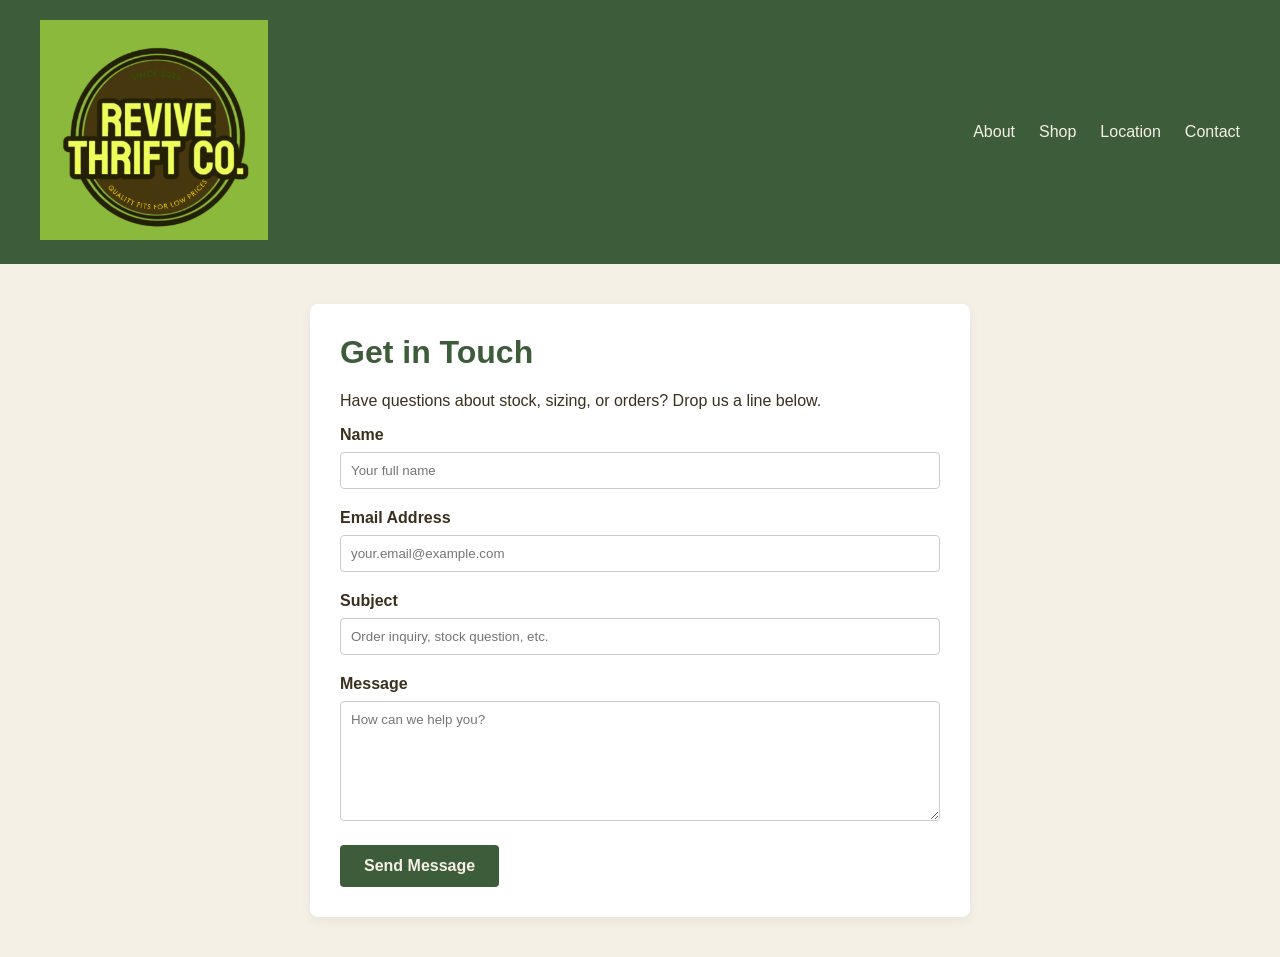
==== Contact page.html @ 290efb19 "Addition of home page, contact page, and location page" ====
<!DOCTYPE html>
<html lang="en">
<head>
    <meta charset="UTF-8">
    <meta name="viewport" content="width=device-width, initial-scale=1.0">
    <title>Contact Us - Revive Thrift Co.</title>
    <style>
        body {
            margin: 0;
            font-family: Arial, sans-serif;
            color: #3b2f1e;
            background-color: #f5f0e6;
        }

        /* Header Navigation */
        header {
            background-color: #3d5c3a;
            padding: 20px 40px;
            display: flex;
            justify-content: space-between;
            align-items: center;
        }
        
        .nav-links {
            list-style: none;
            display: flex;
            gap: 24px;
            margin: 0;
            padding: 0;
        }

        .nav-links a {
            color: #f5f0e6;
            text-decoration: none;
        }

        /* Main Contact Section */
        .contact-container {
            max-width: 600px;
            margin: 40px auto;
            padding: 30px;
            background-color: #ffffff;
            border-radius: 8px;
            box-shadow: 0 4px 12px rgba(0, 0, 0, 0.05);
        }

        .contact-container h1 {
            margin-top: 0;
            color: #3d5c3a;
        }

        .form-group {
            margin-bottom: 20px;
        }

        .form-group label {
            display: block;
            margin-bottom: 8px;
            font-weight: bold;
        }

        .form-group input,
        .form-group textarea {
            width: 100%;
            padding: 10px;
            border: 1px solid #ccc;
            border-radius: 4px;
            box-sizing: border-box;
            font-family: inherit;
        }

        .form-group textarea {
            resize: vertical;
            min-height: 120px;
        }

        .submit-btn {
            background-color: #3d5c3a;
            color: #f5f0e6;
            border: none;
            padding: 12px 24px;
            border-radius: 4px;
            cursor: pointer;
            font-size: 16px;
            font-weight: bold;
        }

        .submit-btn:hover {
            background-color: #2c442a;
        }
    </style>
</head>
<body>

    <!-- Header Navigation -->
    <header>
        <a href="Home.html">
            <img src="Images/Revive Thrift Co. Logo.png" alt="Revive Thrift Co. Logo" style="height: 220px;">
        </a>
        <ul class="nav-links">
            <li><a href="About page.html">About</a></li>
            <li><a href="#shop">Shop</a></li>
            <li><a href="Location page.html">Location</a></li>
            <li><a href="Contact page.html">Contact</a></li>
        </ul>
    </header>

    <!-- Main Content -->
    <main class="contact-container">
        <h1>Get in Touch</h1>
        <p>Have questions about stock, sizing, or orders? Drop us a line below.</p>

        <form action="https://formspree.io/f/YOUR_FORM_ID" method="POST">
            <div class="form-group">
                <label for="name">Name</label>
                <input type="text" id="name" name="name" required placeholder="Your full name">
            </div>

            <div class="form-group">
                <label for="email">Email Address</label>
                <input type="email" id="email" name="email" required placeholder="your.email@example.com">
            </div>

            <div class="form-group">
                <label for="subject">Subject</label>
                <input type="text" id="subject" name="subject" required placeholder="Order inquiry, stock question, etc.">
            </div>

            <div class="form-group">
                <label for="message">Message</label>
                <textarea id="message" name="message" required placeholder="How can we help you?"></textarea>
            </div>

            <button type="submit" class="submit-btn">Send Message</button>
        </form>
    </main>

</body>
</html>
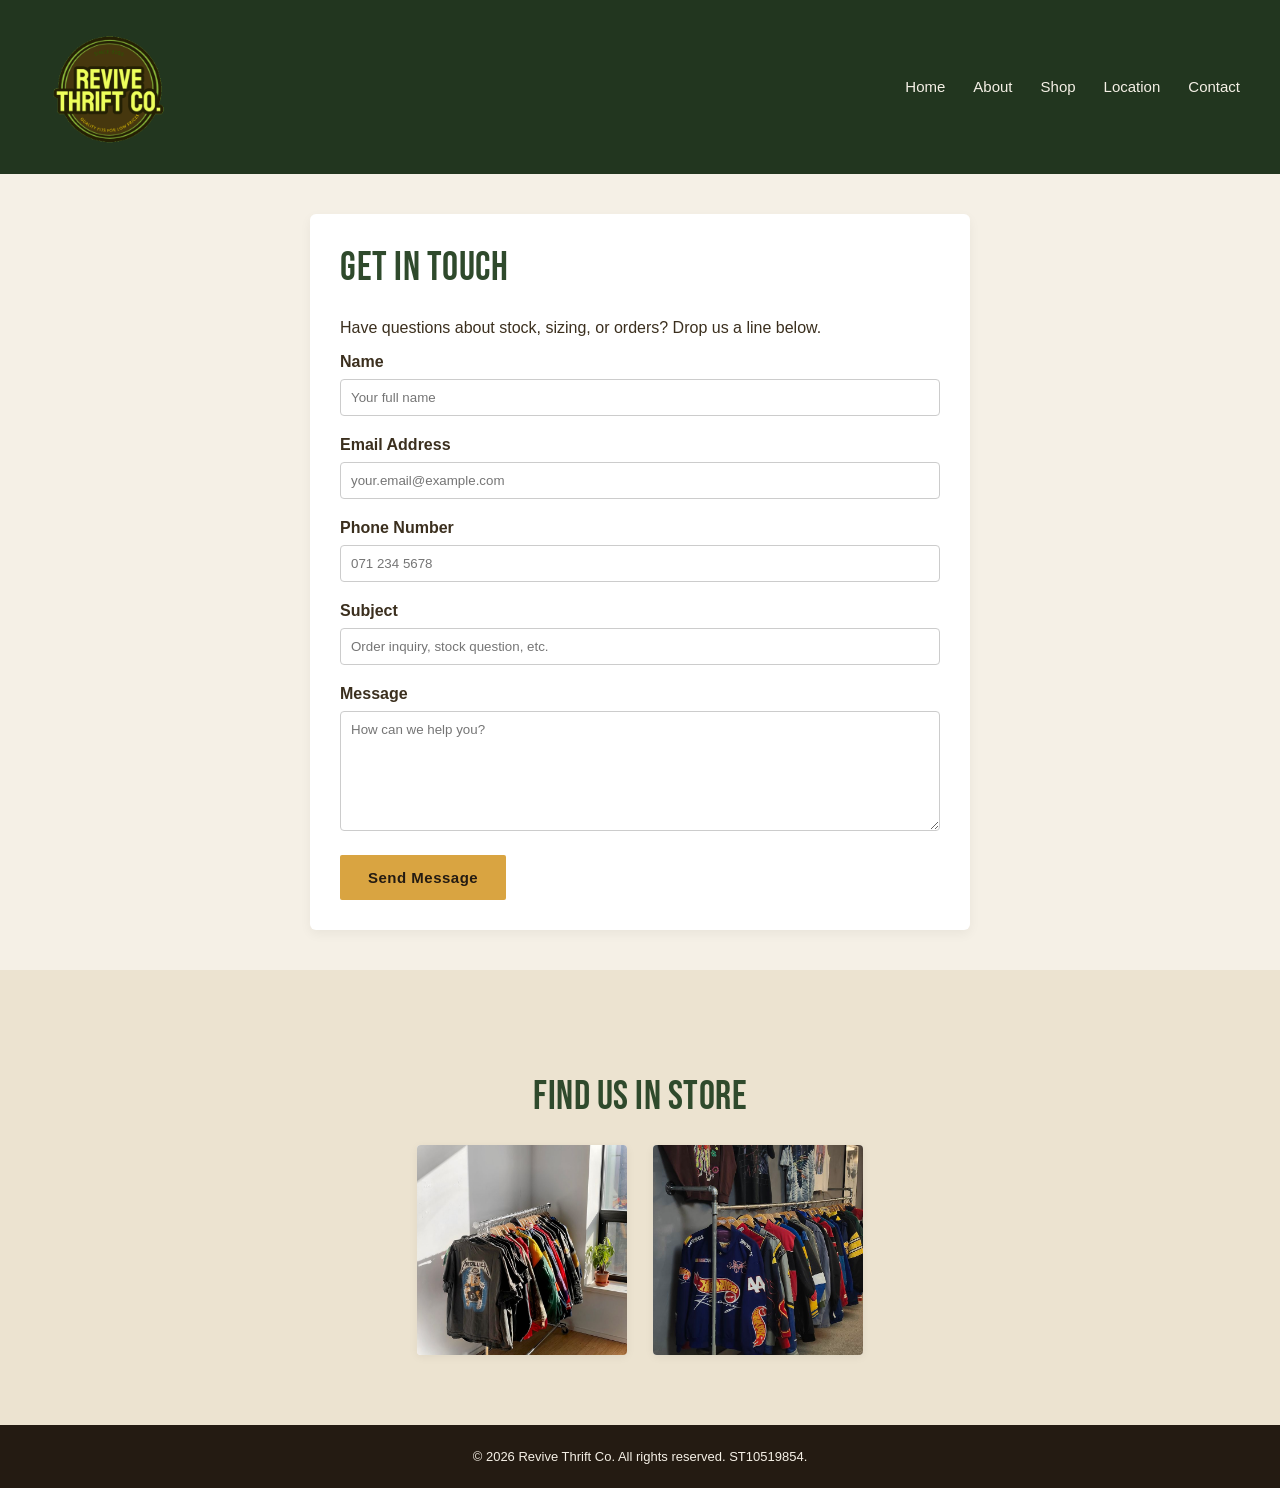
==== commit 893afbb9: "Part 2 additions external css like a separate class and a layout restructure of the whole website wh" ====
--- a/Contact page.html
+++ b/Contact page.html
@@ -4,102 +4,19 @@
     <meta charset="UTF-8">
     <meta name="viewport" content="width=device-width, initial-scale=1.0">
     <title>Contact Us - Revive Thrift Co.</title>
-    <style>
-        body {
-            margin: 0;
-            font-family: Arial, sans-serif;
-            color: #3b2f1e;
-            background-color: #f5f0e6;
-        }
-
-        /* Header Navigation */
-        header {
-            background-color: #3d5c3a;
-            padding: 20px 40px;
-            display: flex;
-            justify-content: space-between;
-            align-items: center;
-        }
-        
-        .nav-links {
-            list-style: none;
-            display: flex;
-            gap: 24px;
-            margin: 0;
-            padding: 0;
-        }
-
-        .nav-links a {
-            color: #f5f0e6;
-            text-decoration: none;
-        }
-
-        /* Main Contact Section */
-        .contact-container {
-            max-width: 600px;
-            margin: 40px auto;
-            padding: 30px;
-            background-color: #ffffff;
-            border-radius: 8px;
-            box-shadow: 0 4px 12px rgba(0, 0, 0, 0.05);
-        }
-
-        .contact-container h1 {
-            margin-top: 0;
-            color: #3d5c3a;
-        }
-
-        .form-group {
-            margin-bottom: 20px;
-        }
-
-        .form-group label {
-            display: block;
-            margin-bottom: 8px;
-            font-weight: bold;
-        }
-
-        .form-group input,
-        .form-group textarea {
-            width: 100%;
-            padding: 10px;
-            border: 1px solid #ccc;
-            border-radius: 4px;
-            box-sizing: border-box;
-            font-family: inherit;
-        }
-
-        .form-group textarea {
-            resize: vertical;
-            min-height: 120px;
-        }
-
-        .submit-btn {
-            background-color: #3d5c3a;
-            color: #f5f0e6;
-            border: none;
-            padding: 12px 24px;
-            border-radius: 4px;
-            cursor: pointer;
-            font-size: 16px;
-            font-weight: bold;
-        }
-
-        .submit-btn:hover {
-            background-color: #2c442a;
-        }
-    </style>
+    <link rel="stylesheet" href="style.css">
 </head>
 <body>
 
     <!-- Header Navigation -->
     <header>
-        <a href="Home.html">
-            <img src="Images/Revive Thrift Co. Logo.png" alt="Revive Thrift Co. Logo" style="height: 220px;">
+        <a href="Home.html" class="logo">
+            <img src="Images/Revive ThriftCo. Logo.png" alt="Revive Thrift Co. logo">
         </a>
         <ul class="nav-links">
-            <li><a href="About page.html">About</a></li>
-            <li><a href="#shop">Shop</a></li>
+            <li><a href="Home.html">Home</a></li>
+            <li><a href="About_page.html">About</a></li>
+            <li><a href="Home.html#shop">Shop</a></li>
             <li><a href="Location page.html">Location</a></li>
             <li><a href="Contact page.html">Contact</a></li>
         </ul>
@@ -122,6 +39,11 @@
             </div>
 
             <div class="form-group">
+                <label for="phone">Phone Number</label>
+                <input type="tel" id="phone" name="phone" placeholder="071 234 5678">
+            </div>
+
+            <div class="form-group">
                 <label for="subject">Subject</label>
                 <input type="text" id="subject" name="subject" required placeholder="Order inquiry, stock question, etc.">
             </div>
@@ -131,9 +53,27 @@
                 <textarea id="message" name="message" required placeholder="How can we help you?"></textarea>
             </div>
 
-            <button type="submit" class="submit-btn">Send Message</button>
+            <button type="submit" class="btn btn-primary">Send Message</button>
         </form>
     </main>
 
+    <!-- Contact Page Gallery -->
+    <section class="section section-alt">
+        <h2>Find Us In Store</h2>
+        <div class="catalogue-grid">
+            <div class="catalogue-item">
+                <img src="Images/Picture 2.jpeg" alt="Inside Revive Thrift Co.">
+            </div>
+            <div class="catalogue-item">
+                <img src="Images/Picture 4.jpeg" alt="Revive Thrift Co. rack">
+            </div>
+        </div>
+    </section>
+
+    <!-- Footer -->
+    <footer>
+        <p>&copy; 2026 Revive Thrift Co. All rights reserved. ST10519854.</p>
+    </footer>
+
 </body>
 </html>
--- a/style.css
+++ b/style.css
@@ -0,0 +1,455 @@
+/* ===== Fonts ===== */
+@import url('https://fonts.googleapis.com/css2?family=Bebas+Neue&display=swap');
+
+
+:root {
+  --forest: #2f4a2c;
+  --forest-deep: #22361f;
+  --mustard: #d9a441;
+  --cream: #f5f0e6;
+  --near-black: #241b12;
+  --white: #ffffff;
+}
+
+/* ===== Base ===== */
+body {
+  margin: 0;
+  font-family: Arial, sans-serif;
+  color: #3b2f1e;
+  background-color: var(--cream);
+}
+
+h1, h2, .display {
+  font-family: 'Bebas Neue', Arial, sans-serif;
+  letter-spacing: 0.5px;
+  font-weight: 400;
+}
+
+/* ===== Header / Navigation ===== */
+header {
+  background-color: var(--forest-deep);
+  padding: 20px 40px;
+  display: flex;
+  justify-content: space-between;
+  align-items: center;
+  flex-wrap: wrap;
+}
+
+.logo img {
+  height: 130px;
+}
+
+.nav-links {
+  list-style: none;
+  display: flex;
+  gap: 28px;
+  margin: 0;
+  padding: 0;
+  flex-wrap: wrap;
+}
+
+.nav-links a {
+  color: var(--cream);
+  text-decoration: none;
+  font-size: 15px;
+}
+
+.nav-links a:hover {
+  color: var(--mustard);
+}
+
+/* ===== Buttons ===== */
+.btn {
+  display: inline-block;
+  padding: 14px 28px;
+  text-decoration: none;
+  border-radius: 2px;
+  border: none;
+  font-size: 15px;
+  font-weight: bold;
+  cursor: pointer;
+  letter-spacing: 0.5px;
+}
+
+.btn-primary {
+  background-color: var(--mustard);
+  color: var(--near-black);
+}
+
+.btn-primary:hover {
+  background-color: #c4923a;
+}
+
+.btn-secondary {
+  background-color: transparent;
+  color: var(--cream);
+  border: 2px solid var(--cream);
+}
+
+/* ===== Hero Section ===== */
+.hero {
+  position: relative;
+  padding: 110px 60px;
+  background-color: var(--forest-deep);
+  color: var(--cream);
+  overflow: hidden;
+  text-align: left;
+}
+
+.hero::after {
+  content: "";
+  position: absolute;
+  top: -60px;
+  right: -60px;
+  width: 260px;
+  height: 260px;
+  background-color: var(--mustard);
+  border-radius: 50%;
+  opacity: 0.15;
+}
+
+.hero-eyebrow {
+  font-size: 14px;
+  letter-spacing: 3px;
+  color: var(--mustard);
+  margin-bottom: 12px;
+}
+
+.hero h1 {
+  font-size: 76px;
+  line-height: 0.95;
+  margin: 0 0 20px;
+  max-width: 640px;
+  position: relative;
+  z-index: 1;
+}
+
+.hero p {
+  font-size: 18px;
+  margin-bottom: 34px;
+  max-width: 480px;
+  color: #e3ddcf;
+  position: relative;
+  z-index: 1;
+}
+
+/* ===== Generic content section ===== */
+.section {
+  padding: 70px 40px;
+  text-align: center;
+}
+
+.section-alt {
+  background-color: #ece3d0;
+}
+
+.section h2 {
+  font-size: 40px;
+  color: var(--forest);
+  margin-bottom: 24px;
+}
+
+.section-narrow {
+  max-width: 600px;
+  margin: 0 auto;
+  line-height: 1.6;
+}
+
+/* ===== Catalogue Grid ===== */
+.catalogue-grid {
+  display: flex;
+  justify-content: center;
+  gap: 26px;
+  flex-wrap: wrap;
+}
+
+.catalogue-item {
+  position: relative;
+  background-color: var(--white);
+  border-radius: 4px;
+  width: 210px;
+  text-align: left;
+  overflow: hidden;
+  box-shadow: 0 2px 10px rgba(0,0,0,0.06);
+}
+
+.catalogue-item img {
+  width: 100%;
+  height: 210px;
+  object-fit: cover;
+  display: block;
+}
+
+.catalogue-tag {
+  position: absolute;
+  top: 10px;
+  left: 10px;
+  background-color: var(--mustard);
+  color: var(--near-black);
+  font-size: 11px;
+  font-weight: bold;
+  letter-spacing: 0.5px;
+  padding: 4px 8px;
+  border-radius: 2px;
+  text-transform: uppercase;
+}
+
+.catalogue-item p {
+  margin: 12px;
+  font-weight: bold;
+}
+
+/* ===== Category ticker ===== */
+.ticker {
+  background-color: var(--near-black);
+  color: var(--cream);
+  padding: 14px 0;
+  overflow: hidden;
+  white-space: nowrap;
+}
+
+.ticker span {
+  display: inline-block;
+  padding: 0 28px;
+  font-size: 13px;
+  letter-spacing: 1px;
+  border-right: 1px solid #4a3d2c;
+}
+
+.ticker span:last-child {
+  border-right: none;
+}
+
+/* ===== Split sections (image + text) ===== */
+.split {
+  display: flex;
+  flex-wrap: wrap;
+  align-items: center;
+}
+
+.split-reverse {
+  flex-direction: row-reverse;
+}
+
+.split-alt {
+  background-color: #ece3d0;
+}
+
+.split > div {
+  flex: 1;
+  min-width: 300px;
+}
+
+.split img {
+  width: 100%;
+  height: 420px;
+  object-fit: cover;
+  display: block;
+}
+
+.split-text {
+  padding: 60px;
+}
+
+.split-text h2 {
+  text-align: left;
+  font-size: 36px;
+  margin-bottom: 14px;
+}
+
+.split-text p {
+  line-height: 1.6;
+  margin-bottom: 24px;
+}
+
+/* ===== Footer ===== */
+footer {
+  background-color: var(--near-black);
+  color: var(--cream);
+  text-align: center;
+  padding: 24px;
+}
+
+footer p {
+  margin: 0;
+  font-size: 13px;
+}
+
+/* ===== About-page content blocks ===== */
+.content-block {
+  padding: 50px 40px;
+  max-width: 700px;
+  margin: 0 auto;
+  text-align: left;
+}
+
+.content-block h2 {
+  color: var(--forest);
+  font-size: 32px;
+}
+
+.content-block p,
+.content-block ul {
+  line-height: 1.6;
+}
+
+/* ===== Contact page ===== */
+.contact-container {
+  max-width: 600px;
+  margin: 40px auto;
+  padding: 30px;
+  background-color: var(--white);
+  border-radius: 6px;
+  box-shadow: 0 4px 12px rgba(0, 0, 0, 0.05);
+}
+
+.contact-container h1 {
+  margin-top: 0;
+  font-size: 40px;
+  color: var(--forest);
+}
+
+.form-group {
+  margin-bottom: 20px;
+}
+
+.form-group label {
+  display: block;
+  margin-bottom: 8px;
+  font-weight: bold;
+}
+
+.form-group input,
+.form-group textarea {
+  width: 100%;
+  padding: 10px;
+  border: 1px solid #ccc;
+  border-radius: 4px;
+  box-sizing: border-box;
+  font-family: inherit;
+}
+
+.form-group textarea {
+  resize: vertical;
+  min-height: 120px;
+}
+
+/* ===== Location page ===== */
+.location-container {
+  max-width: 900px;
+  margin: 40px auto;
+  padding: 30px;
+  background-color: var(--white);
+  border-radius: 6px;
+  box-shadow: 0 4px 12px rgba(0, 0, 0, 0.05);
+}
+
+.location-container h1 {
+  margin-top: 0;
+  font-size: 40px;
+  color: var(--forest);
+}
+
+.location-grid {
+  display: flex;
+  flex-wrap: wrap;
+  gap: 30px;
+  margin-top: 20px;
+}
+
+.info-section,
+.map-section {
+  flex: 1;
+  min-width: 280px;
+}
+
+.info-section h3 {
+  color: var(--forest);
+  margin-bottom: 8px;
+}
+
+.info-section p {
+  line-height: 1.6;
+  margin-top: 0;
+}
+
+.map-container {
+  width: 100%;
+  height: 300px;
+  border-radius: 6px;
+  overflow: hidden;
+}
+
+.map-container iframe {
+  width: 100%;
+  height: 100%;
+  border: 0;
+}
+
+/* ===== Responsive Design ===== */
+@media (max-width: 768px) {
+  header {
+    flex-direction: column;
+    align-items: flex-start;
+    gap: 16px;
+  }
+
+  .nav-links {
+    flex-direction: column;
+    gap: 12px;
+  }
+
+  .hero {
+    padding: 70px 24px;
+  }
+
+  .hero h1 {
+    font-size: 44px;
+  }
+
+  .hero p {
+    font-size: 16px;
+  }
+
+  .section,
+  .content-block,
+  .contact-container,
+  .location-container {
+    padding: 40px 20px;
+  }
+
+  .catalogue-item {
+    width: 100%;
+    max-width: 280px;
+  }
+
+  .split-text {
+    padding: 36px 24px;
+  }
+
+  .split {
+    flex-direction: column;
+  }
+
+  .split > div {
+    width: 100%;
+  }
+
+  .split img {
+    height: 220px;
+  }
+}
+
+@media (max-width: 480px) {
+  .hero h1 {
+    font-size: 34px;
+  }
+
+  .btn {
+    display: block;
+    width: 100%;
+    box-sizing: border-box;
+    margin-bottom: 10px;
+    text-align: center;
+  }
+}
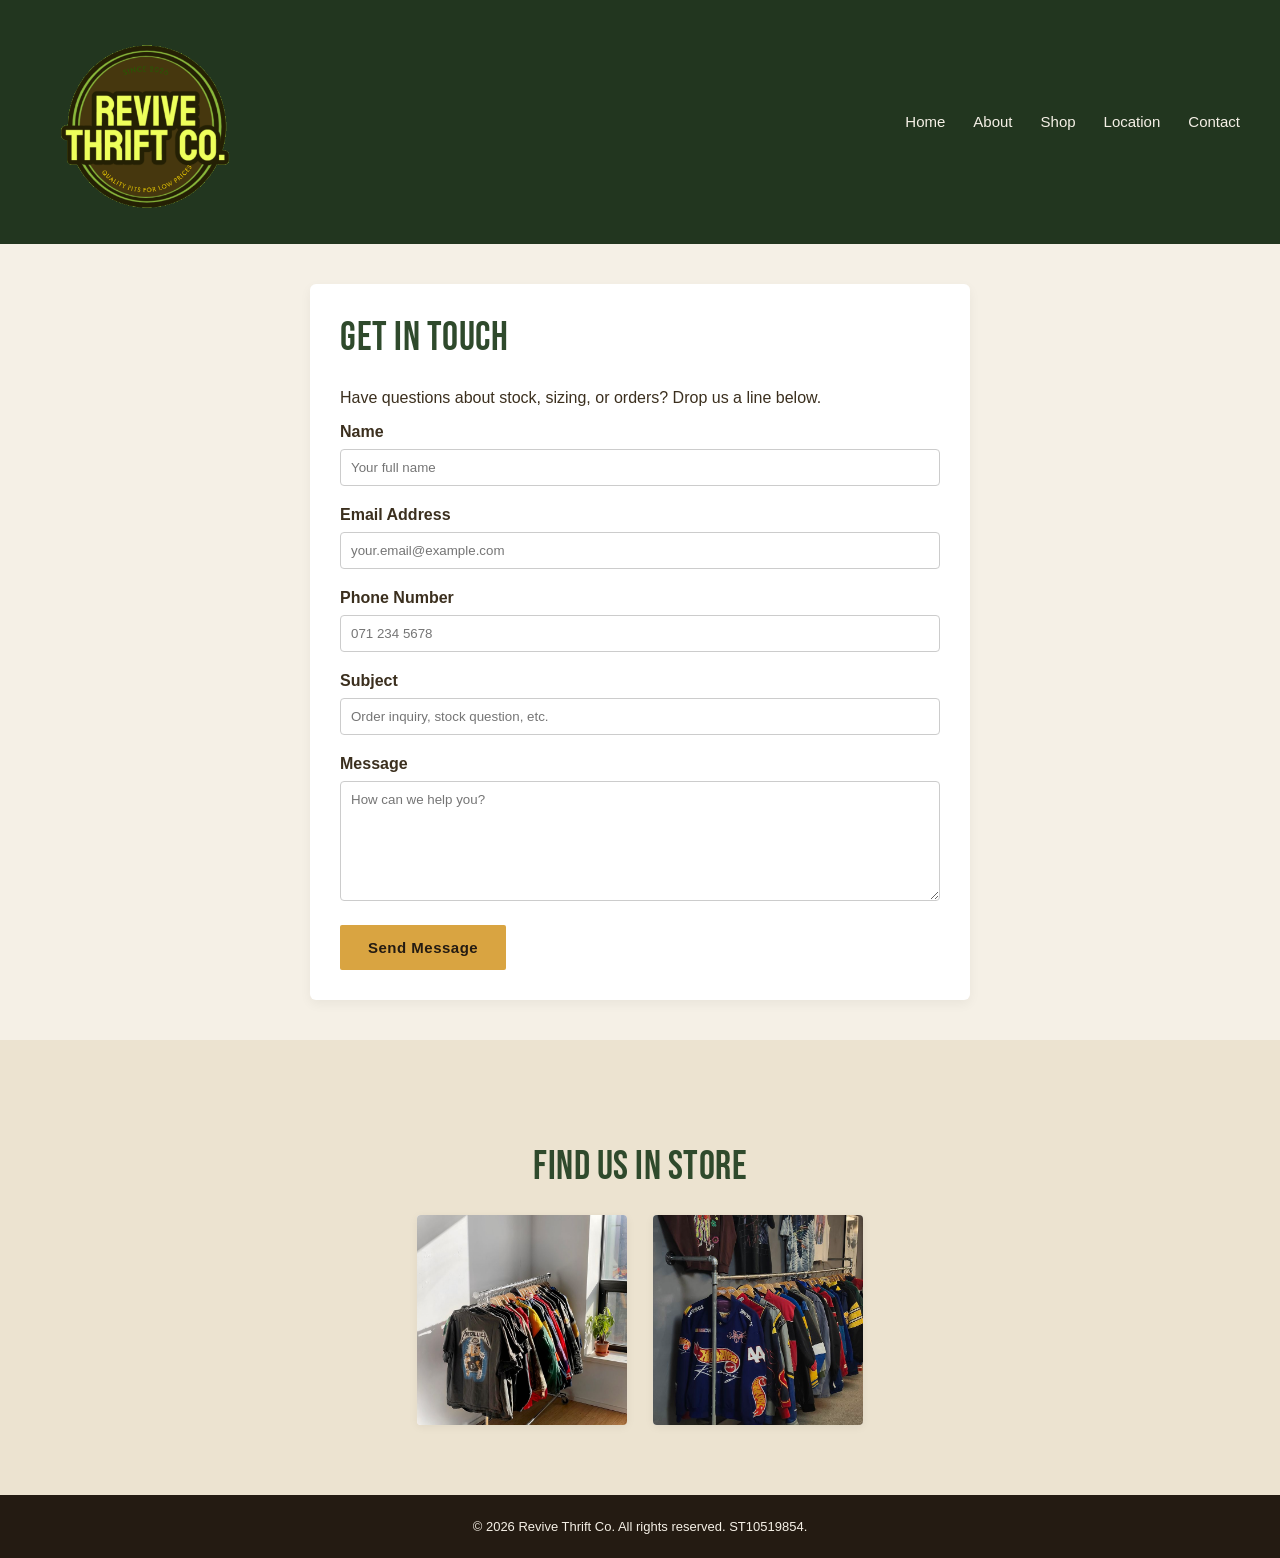
==== commit 0e3a1dde: "Changes made to website and improved proposal" ====
--- a/Contact page.html
+++ b/Contact page.html
@@ -3,8 +3,7 @@
 <head>
     <meta charset="UTF-8">
     <meta name="viewport" content="width=device-width, initial-scale=1.0">
-    <title>Contact Us - Revive Thrift Co.</title>
-    <link rel="stylesheet" href="style.css">
+ <link rel="stylesheet" href="CSS/style.css">
 </head>
 <body>
 
--- a/CSS/style.css
+++ b/CSS/style.css
@@ -0,0 +1,455 @@
+/* ===== Fonts ===== */
+@import url('https://fonts.googleapis.com/css2?family=Bebas+Neue&display=swap');
+
+
+:root {
+  --forest: #2f4a2c;
+  --forest-deep: #22361f;
+  --mustard: #d9a441;
+  --cream: #f5f0e6;
+  --near-black: #241b12;
+  --white: #ffffff;
+}
+
+/* ===== Base ===== */
+body {
+  margin: 0;
+  font-family: Arial, sans-serif;
+  color: #3b2f1e;
+  background-color: var(--cream);
+}
+
+h1, h2, .display {
+  font-family: 'Bebas Neue', Arial, sans-serif;
+  letter-spacing: 0.5px;
+  font-weight: 400;
+}
+
+/* ===== Header / Navigation ===== */
+header {
+  background-color: var(--forest-deep);
+  padding: 20px 40px;
+  display: flex;
+  justify-content: space-between;
+  align-items: center;
+  flex-wrap: wrap;
+}
+
+.logo img {
+  height: 200px;
+}
+
+.nav-links {
+  list-style: none;
+  display: flex;
+  gap: 28px;
+  margin: 0;
+  padding: 0;
+  flex-wrap: wrap;
+}
+
+.nav-links a {
+  color: var(--cream);
+  text-decoration: none;
+  font-size: 15px;
+}
+
+.nav-links a:hover {
+  color: var(--mustard);
+}
+
+/* ===== Buttons ===== */
+.btn {
+  display: inline-block;
+  padding: 14px 28px;
+  text-decoration: none;
+  border-radius: 2px;
+  border: none;
+  font-size: 15px;
+  font-weight: bold;
+  cursor: pointer;
+  letter-spacing: 0.5px;
+}
+
+.btn-primary {
+  background-color: var(--mustard);
+  color: var(--near-black);
+}
+
+.btn-primary:hover {
+  background-color: #c4923a;
+}
+
+.btn-secondary {
+  background-color: transparent;
+  color: var(--cream);
+  border: 2px solid var(--cream);
+}
+
+/* ===== Hero Section ===== */
+.hero {
+  position: relative;
+  padding: 110px 60px;
+  background-color: var(--forest-deep);
+  color: var(--cream);
+  overflow: hidden;
+  text-align: left;
+}
+
+.hero::after {
+  content: "";
+  position: absolute;
+  top: -60px;
+  right: -60px;
+  width: 260px;
+  height: 260px;
+  background-color: var(--mustard);
+  border-radius: 50%;
+  opacity: 0.15;
+}
+
+.hero-eyebrow {
+  font-size: 14px;
+  letter-spacing: 3px;
+  color: var(--mustard);
+  margin-bottom: 12px;
+}
+
+.hero h1 {
+  font-size: 76px;
+  line-height: 0.95;
+  margin: 0 0 20px;
+  max-width: 640px;
+  position: relative;
+  z-index: 1;
+}
+
+.hero p {
+  font-size: 18px;
+  margin-bottom: 34px;
+  max-width: 480px;
+  color: #e3ddcf;
+  position: relative;
+  z-index: 1;
+}
+
+/* ===== Generic content section ===== */
+.section {
+  padding: 70px 40px;
+  text-align: center;
+}
+
+.section-alt {
+  background-color: #ece3d0;
+}
+
+.section h2 {
+  font-size: 40px;
+  color: var(--forest);
+  margin-bottom: 24px;
+}
+
+.section-narrow {
+  max-width: 600px;
+  margin: 0 auto;
+  line-height: 1.6;
+}
+
+/* ===== Catalogue Grid ===== */
+.catalogue-grid {
+  display: flex;
+  justify-content: center;
+  gap: 26px;
+  flex-wrap: wrap;
+}
+
+.catalogue-item {
+  position: relative;
+  background-color: var(--white);
+  border-radius: 4px;
+  width: 210px;
+  text-align: left;
+  overflow: hidden;
+  box-shadow: 0 2px 10px rgba(0,0,0,0.06);
+}
+
+.catalogue-item img {
+  width: 100%;
+  height: 210px;
+  object-fit: cover;
+  display: block;
+}
+
+.catalogue-tag {
+  position: absolute;
+  top: 10px;
+  left: 10px;
+  background-color: var(--mustard);
+  color: var(--near-black);
+  font-size: 11px;
+  font-weight: bold;
+  letter-spacing: 0.5px;
+  padding: 4px 8px;
+  border-radius: 2px;
+  text-transform: uppercase;
+}
+
+.catalogue-item p {
+  margin: 12px;
+  font-weight: bold;
+}
+
+/* ===== Category ticker ===== */
+.ticker {
+  background-color: var(--near-black);
+  color: var(--cream);
+  padding: 14px 0;
+  overflow: hidden;
+  white-space: nowrap;
+}
+
+.ticker span {
+  display: inline-block;
+  padding: 0 28px;
+  font-size: 13px;
+  letter-spacing: 1px;
+  border-right: 1px solid #4a3d2c;
+}
+
+.ticker span:last-child {
+  border-right: none;
+}
+
+/* ===== Split sections (image + text) ===== */
+.split {
+  display: flex;
+  flex-wrap: wrap;
+  align-items: center;
+}
+
+.split-reverse {
+  flex-direction: row-reverse;
+}
+
+.split-alt {
+  background-color: #ece3d0;
+}
+
+.split > div {
+  flex: 1;
+  min-width: 300px;
+}
+
+.split img {
+  width: 100%;
+  height: 420px;
+  object-fit: cover;
+  display: block;
+}
+
+.split-text {
+  padding: 60px;
+}
+
+.split-text h2 {
+  text-align: left;
+  font-size: 36px;
+  margin-bottom: 14px;
+}
+
+.split-text p {
+  line-height: 1.6;
+  margin-bottom: 24px;
+}
+
+/* ===== Footer ===== */
+footer {
+  background-color: var(--near-black);
+  color: var(--cream);
+  text-align: center;
+  padding: 24px;
+}
+
+footer p {
+  margin: 0;
+  font-size: 13px;
+}
+
+/* ===== About-page content blocks ===== */
+.content-block {
+  padding: 50px 40px;
+  max-width: 700px;
+  margin: 0 auto;
+  text-align: left;
+}
+
+.content-block h2 {
+  color: var(--forest);
+  font-size: 32px;
+}
+
+.content-block p,
+.content-block ul {
+  line-height: 1.6;
+}
+
+/* ===== Contact page ===== */
+.contact-container {
+  max-width: 600px;
+  margin: 40px auto;
+  padding: 30px;
+  background-color: var(--white);
+  border-radius: 6px;
+  box-shadow: 0 4px 12px rgba(0, 0, 0, 0.05);
+}
+
+.contact-container h1 {
+  margin-top: 0;
+  font-size: 40px;
+  color: var(--forest);
+}
+
+.form-group {
+  margin-bottom: 20px;
+}
+
+.form-group label {
+  display: block;
+  margin-bottom: 8px;
+  font-weight: bold;
+}
+
+.form-group input,
+.form-group textarea {
+  width: 100%;
+  padding: 10px;
+  border: 1px solid #ccc;
+  border-radius: 4px;
+  box-sizing: border-box;
+  font-family: inherit;
+}
+
+.form-group textarea {
+  resize: vertical;
+  min-height: 120px;
+}
+
+/* ===== Location page ===== */
+.location-container {
+  max-width: 900px;
+  margin: 40px auto;
+  padding: 30px;
+  background-color: var(--white);
+  border-radius: 6px;
+  box-shadow: 0 4px 12px rgba(0, 0, 0, 0.05);
+}
+
+.location-container h1 {
+  margin-top: 0;
+  font-size: 40px;
+  color: var(--forest);
+}
+
+.location-grid {
+  display: flex;
+  flex-wrap: wrap;
+  gap: 30px;
+  margin-top: 20px;
+}
+
+.info-section,
+.map-section {
+  flex: 1;
+  min-width: 280px;
+}
+
+.info-section h3 {
+  color: var(--forest);
+  margin-bottom: 8px;
+}
+
+.info-section p {
+  line-height: 1.6;
+  margin-top: 0;
+}
+
+.map-container {
+  width: 100%;
+  height: 300px;
+  border-radius: 6px;
+  overflow: hidden;
+}
+
+.map-container iframe {
+  width: 100%;
+  height: 100%;
+  border: 0;
+}
+
+/* ===== Responsive Design ===== */
+@media (max-width: 768px) {
+  header {
+    flex-direction: column;
+    align-items: flex-start;
+    gap: 16px;
+  }
+
+  .nav-links {
+    flex-direction: column;
+    gap: 12px;
+  }
+
+  .hero {
+    padding: 70px 24px;
+  }
+
+  .hero h1 {
+    font-size: 44px;
+  }
+
+  .hero p {
+    font-size: 16px;
+  }
+
+  .section,
+  .content-block,
+  .contact-container,
+  .location-container {
+    padding: 40px 20px;
+  }
+
+  .catalogue-item {
+    width: 100%;
+    max-width: 280px;
+  }
+
+  .split-text {
+    padding: 36px 24px;
+  }
+
+  .split {
+    flex-direction: column;
+  }
+
+  .split > div {
+    width: 100%;
+  }
+
+  .split img {
+    height: 220px;
+  }
+}
+
+@media (max-width: 480px) {
+  .hero h1 {
+    font-size: 34px;
+  }
+
+  .btn {
+    display: block;
+    width: 100%;
+    box-sizing: border-box;
+    margin-bottom: 10px;
+    text-align: center;
+  }
+}
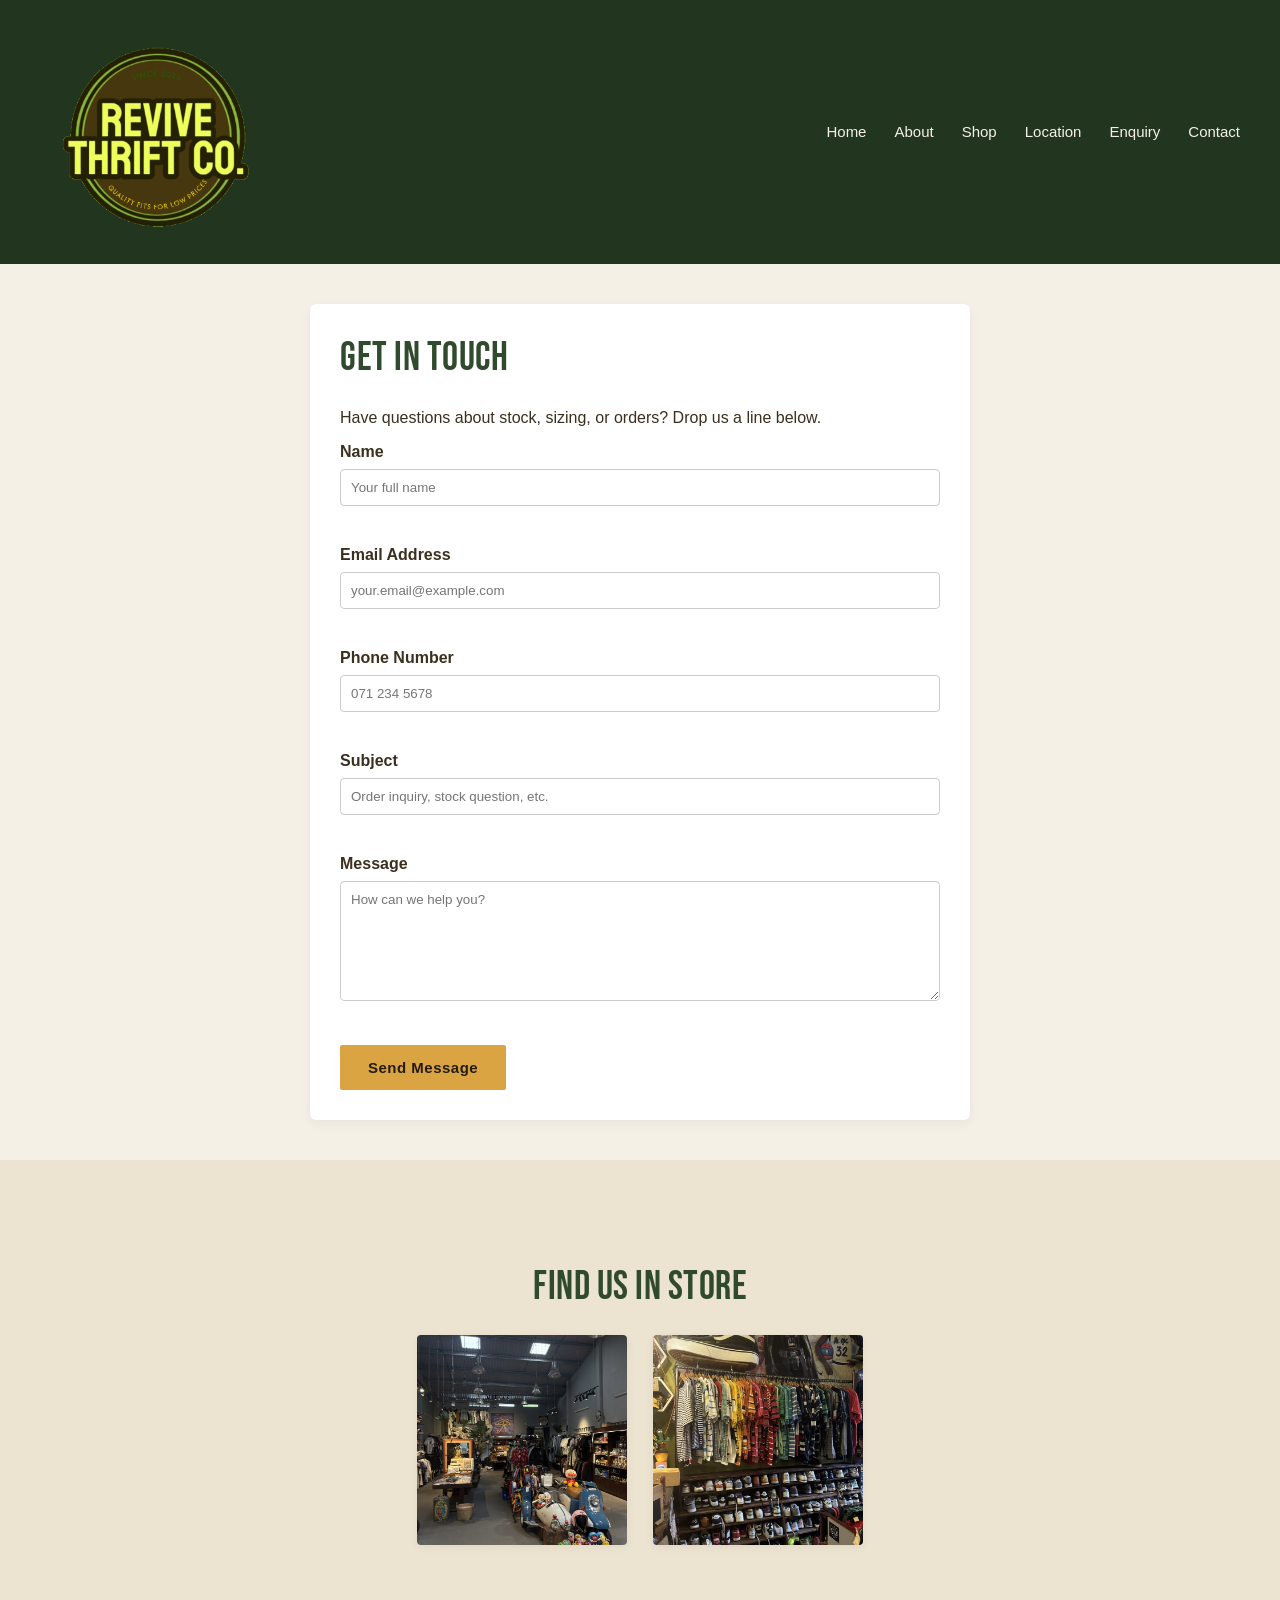
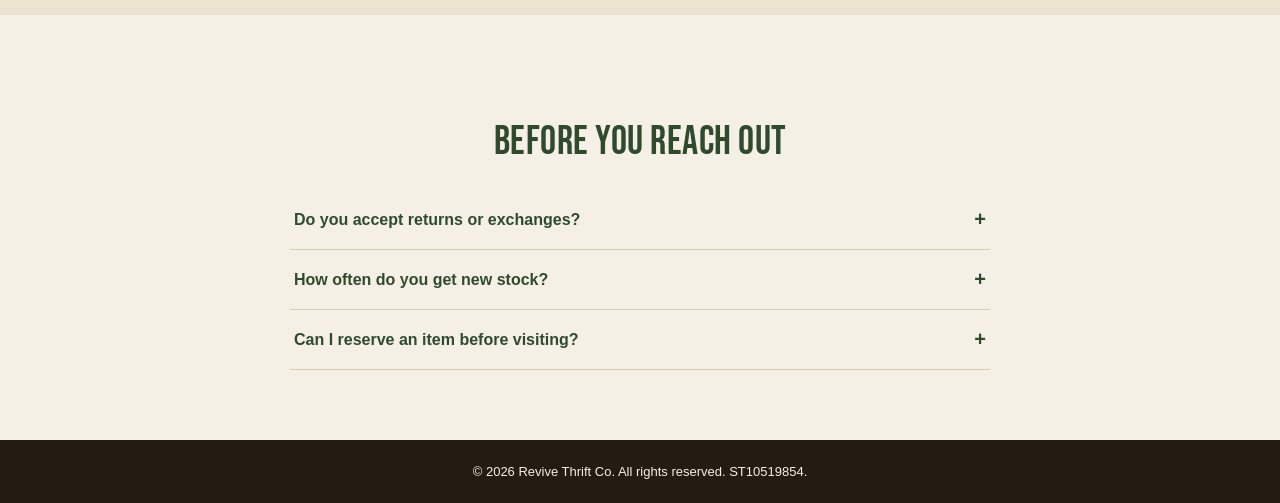
==== commit 95363844: "Add JS interactive features, split enquiry/contact forms with validation  - Add lightbox gallery, FA" ====
--- a/Contact page.html
+++ b/Contact page.html
@@ -3,76 +3,156 @@
 <head>
     <meta charset="UTF-8">
     <meta name="viewport" content="width=device-width, initial-scale=1.0">
- <link rel="stylesheet" href="CSS/style.css">
+    <title>Contact Revive Thrift Co. | Braamfontein Thrift Store</title>
+  <!-- ===== SEO: search engine and social sharing metadata ===== -->
+  <meta name="description" content="Get in touch with Revive Thrift Co. in Braamfontein. Send us a message about stock, sizing or orders, and read answers to the questions we are asked most.">
+  <meta name="keywords" content="contact Revive Thrift Co, thrift store contact Braamfontein, second-hand clothing enquiries Johannesburg, thrift store FAQ">
+  <meta name="author" content="Lesedi Reabetsoe Tsutsubi (ST10519854)">
+  <meta name="robots" content="index, follow">
+  <meta name="theme-color" content="#3d5c3a">
+  <link rel="canonical" href="https://seddi-techlover.github.io/ST10519854-Web-Development-Assignment/contact.html">
+
+  <!-- Open Graph: how the page looks when shared on social media -->
+  <meta property="og:type" content="website">
+  <meta property="og:site_name" content="Revive Thrift Co.">
+  <meta property="og:locale" content="en_ZA">
+  <meta property="og:title" content="Contact Revive Thrift Co. | Braamfontein Thrift Store">
+  <meta property="og:description" content="Get in touch with Revive Thrift Co. in Braamfontein. Send us a message about stock, sizing or orders, and read answers to the questions we are asked most.">
+  <meta property="og:url" content="https://seddi-techlover.github.io/ST10519854-Web-Development-Assignment/contact.html">
+  <meta property="og:image" content="https://seddi-techlover.github.io/ST10519854-Web-Development-Assignment/Images/Picture%2013.jpeg">
+  <meta property="og:image:alt" content="Vintage jewellery displayed at Revive Thrift Co.">
+
+  <!-- Twitter/X card -->
+  <meta name="twitter:card" content="summary_large_image">
+  <meta name="twitter:title" content="Contact Revive Thrift Co. | Braamfontein Thrift Store">
+  <meta name="twitter:description" content="Get in touch with Revive Thrift Co. in Braamfontein. Send us a message about stock, sizing or orders, and read answers to the questions we are asked most.">
+  <meta name="twitter:image" content="https://seddi-techlover.github.io/ST10519854-Web-Development-Assignment/Images/Picture%2013.jpeg">
+
+  <link rel="icon" href="Images/Revive ThriftCo. Logo.png" type="image/png">
+    <link rel="stylesheet" href="CSS/style.css">
 </head>
 <body>
 
     <!-- Header Navigation -->
     <header>
         <a href="Home.html" class="logo">
-            <img src="Images/Revive ThriftCo. Logo.png" alt="Revive Thrift Co. logo">
+            <img src="Images/Revive ThriftCo. Logo.png" alt="Revive Thrift Co. logo — a Braamfontein thrift store">
         </a>
         <ul class="nav-links">
             <li><a href="Home.html">Home</a></li>
-            <li><a href="About_page.html">About</a></li>
-            <li><a href="Home.html#shop">Shop</a></li>
+            <li><a href="About page.html">About</a></li>
+            <li><a href="Home.html">Shop</a></li>
             <li><a href="Location page.html">Location</a></li>
+            <li><a href="Enquiry page.html">Enquiry</a></li>
             <li><a href="Contact page.html">Contact</a></li>
         </ul>
     </header>
 
-    <!-- Main Content -->
+    <!-- This section is the contact form
+     whereby users can submit their contact or personal
+     information incase they want news on new items or
+     our newsletter. Then the location that i have added
+     is not a real location as stated in the proposal this is a 
+     fictional store but i wanted to create as much realism as possible-->
     <main class="contact-container">
         <h1>Get in Touch</h1>
         <p>Have questions about stock, sizing, or orders? Drop us a line below.</p>
 
-        <form action="https://formspree.io/f/YOUR_FORM_ID" method="POST">
+        <!-- Submitted with fetch() in script.js — no page reload -->
+        <form id="contact-form" novalidate>
+            <!-- Honeypot: hidden from people, catches bots -->
+            <input type="text" name="_honey" class="honeypot" tabindex="-1" autocomplete="off" aria-hidden="true">
             <div class="form-group">
                 <label for="name">Name</label>
-                <input type="text" id="name" name="name" required placeholder="Your full name">
+                <input type="text" id="name" name="name" placeholder="Your full name">
+                <span class="error-text" id="name-error"></span>
             </div>
 
             <div class="form-group">
                 <label for="email">Email Address</label>
-                <input type="email" id="email" name="email" required placeholder="your.email@example.com">
+                <input type="email" id="email" name="email" placeholder="your.email@example.com">
+                <span class="error-text" id="email-error"></span>
             </div>
 
             <div class="form-group">
                 <label for="phone">Phone Number</label>
                 <input type="tel" id="phone" name="phone" placeholder="071 234 5678">
+                <span class="error-text" id="phone-error"></span>
             </div>
 
             <div class="form-group">
                 <label for="subject">Subject</label>
-                <input type="text" id="subject" name="subject" required placeholder="Order inquiry, stock question, etc.">
+                <input type="text" id="subject" name="subject" placeholder="Order inquiry, stock question, etc.">
+                <span class="error-text" id="subject-error"></span>
             </div>
 
             <div class="form-group">
                 <label for="message">Message</label>
-                <textarea id="message" name="message" required placeholder="How can we help you?"></textarea>
+                <textarea id="message" name="message" placeholder="How can we help you?"></textarea>
+                <span class="error-text" id="message-error"></span>
             </div>
 
             <button type="submit" class="btn btn-primary">Send Message</button>
         </form>
+
+        <!-- AJAX success / error message appears here -->
+        <div id="contact-response" class="form-response" role="status" aria-live="polite" hidden></div>
     </main>
 
-    <!-- Contact Page Gallery -->
+    <!-- A small gallery section to let customers remember what the store
+     has to offer -->
     <section class="section section-alt">
         <h2>Find Us In Store</h2>
         <div class="catalogue-grid">
             <div class="catalogue-item">
-                <img src="Images/Picture 2.jpeg" alt="Inside Revive Thrift Co.">
+                <img src="Images/Picture 20.jpeg" alt="Inside Revive Thrift Co., showing clothing rails and browsing space" class="lightbox-trigger">
             </div>
             <div class="catalogue-item">
-                <img src="Images/Picture 4.jpeg" alt="Revive Thrift Co. rack">
+                <img src="Images/Picture 22.jpeg" alt="A packed clothing rack of second-hand jackets at Revive Thrift Co." class="lightbox-trigger">
             </div>
         </div>
     </section>
+
+    <!-- FAQ, mainly general questions the customer may have
+     so i did this form so they can be contacted or notified
+     when a new drop comes in stock-->
+    <section class="section">
+        <h2>Before You Reach Out</h2>
+        <div class="accordion">
+            <div class="accordion-item">
+                <div class="accordion-header">Do you accept returns or exchanges?</div>
+                <div class="accordion-body">
+                    <p>Since every piece is second-hand and one-of-a-kind, all sales are final. We're happy to
+                    answer sizing questions before you buy to help you get it right the first time.</p>
+                </div>
+            </div>
+            <div class="accordion-item">
+                <div class="accordion-header">How often do you get new stock?</div>
+                <div class="accordion-body">
+                    <p>New pieces land weekly — follow our socials or check back often, since one-of-one finds
+                    don't last long.</p>
+                </div>
+            </div>
+            <div class="accordion-item">
+                <div class="accordion-header">Can I reserve an item before visiting?</div>
+                <div class="accordion-body">
+                    <p>Message us with the item and we'll hold it for 24 hours where possible.</p>
+                </div>
+            </div>
+        </div>
+    </section>
+
+    <!-- Lightbox Overlay -->
+    <div id="lightbox-overlay" class="lightbox-overlay">
+        <button class="lightbox-close" onclick="closeLightbox()" aria-label="Close">&times;</button>
+        <img id="lightbox-image" src="" alt="">
+    </div>
 
     <!-- Footer -->
     <footer>
         <p>&copy; 2026 Revive Thrift Co. All rights reserved. ST10519854.</p>
     </footer>
 
+    <script src="JavaScript/script.js"></script>
 </body>
 </html>
--- a/CSS/style.css
+++ b/CSS/style.css
@@ -1,7 +1,7 @@
 /* ===== Fonts ===== */
 @import url('https://fonts.googleapis.com/css2?family=Bebas+Neue&display=swap');
 
-
+/* ===== Tokens ===== */
 :root {
   --forest: #2f4a2c;
   --forest-deep: #22361f;
@@ -36,7 +36,7 @@
 }
 
 .logo img {
-  height: 200px;
+  height: 220px;
 }
 
 .nav-links {
@@ -334,6 +334,23 @@
   min-height: 120px;
 }
 
+.error-text {
+  display: block;
+  color: #a02c2c;
+  font-size: 13px;
+  margin-top: 4px;
+  min-height: 16px;
+}
+
+.enquiry-response {
+  margin-top: 24px;
+  padding: 16px 20px;
+  background-color: #e7efe4;
+  border-left: 4px solid var(--forest);
+  border-radius: 4px;
+  line-height: 1.5;
+}
+
 /* ===== Location page ===== */
 .location-container {
   max-width: 900px;
@@ -386,7 +403,115 @@
   border: 0;
 }
 
-/* ===== Responsive Design ===== */
+/* ===== Transitions on existing elements ===== */
+.btn {
+  transition: background-color 0.2s ease, transform 0.15s ease;
+}
+
+.btn:active {
+  transform: scale(0.97);
+}
+
+.catalogue-item {
+  transition: box-shadow 0.2s ease, transform 0.2s ease;
+}
+
+.catalogue-item img {
+  cursor: pointer;
+}
+
+.catalogue-item:hover {
+  box-shadow: 0 6px 18px rgba(0,0,0,0.12);
+  transform: translateY(-3px);
+}
+
+/* ===== Lightbox ===== */
+.lightbox-overlay {
+  position: fixed;
+  inset: 0;
+  background: rgba(20, 15, 8, 0.85);
+  display: flex;
+  align-items: center;
+  justify-content: center;
+  opacity: 0;
+  visibility: hidden;
+  transition: opacity 0.25s ease;
+  z-index: 1000;
+}
+
+.lightbox-overlay.lightbox-open {
+  opacity: 1;
+  visibility: visible;
+}
+
+.lightbox-overlay img {
+  max-width: 90vw;
+  max-height: 85vh;
+  border-radius: 4px;
+  box-shadow: 0 10px 40px rgba(0,0,0,0.4);
+}
+
+.lightbox-close {
+  position: absolute;
+  top: 24px;
+  right: 32px;
+  color: var(--cream);
+  font-size: 32px;
+  cursor: pointer;
+  line-height: 1;
+  background: none;
+  border: none;
+}
+
+/* ===== Accordion ===== */
+.accordion {
+  max-width: 700px;
+  margin: 0 auto;
+  text-align: left;
+}
+
+.accordion-item {
+  border-bottom: 1px solid #d8cdb4;
+}
+
+.accordion-header {
+  display: flex;
+  justify-content: space-between;
+  align-items: center;
+  padding: 18px 4px;
+  cursor: pointer;
+  font-weight: bold;
+  color: var(--forest);
+}
+
+.accordion-header::after {
+  content: "+";
+  font-size: 20px;
+  transition: transform 0.2s ease;
+}
+
+.accordion-open .accordion-header::after {
+  transform: rotate(45deg);
+}
+
+.accordion-body {
+  max-height: 0;
+  overflow: hidden;
+  transition: max-height 0.3s ease, padding 0.3s ease;
+  padding: 0 4px;
+}
+
+.accordion-open .accordion-body {
+  max-height: 200px;
+  padding: 0 4px 18px;
+}
+
+/* ===== Interactive map ===== */
+#map {
+  width: 100%;
+  height: 300px;
+  border-radius: 6px;
+}
 @media (max-width: 768px) {
   header {
     flex-direction: column;
@@ -452,4 +577,172 @@
     margin-bottom: 10px;
     text-align: center;
   }
+}
+/* ===== Catalogue search and category filter ===== */
+.section-intro {
+  text-align: center;
+  max-width: 560px;
+  margin: 0 auto 24px;
+  line-height: 1.6;
+}
+
+.catalogue-controls {
+  max-width: 820px;
+  margin: 0 auto 32px;
+  text-align: center;
+}
+
+.search-field label {
+  display: block;
+  font-size: 13px;
+  font-weight: bold;
+  text-transform: uppercase;
+  letter-spacing: 0.6px;
+  color: var(--forest);
+  margin-bottom: 8px;
+}
+
+.search-field input[type="search"] {
+  width: 100%;
+  max-width: 420px;
+  padding: 12px 14px;
+  font-size: 15px;
+  font-family: inherit;
+  color: var(--near-black);
+  background-color: var(--white);
+  border: 2px solid var(--forest);
+  border-radius: 4px;
+  box-sizing: border-box;
+  transition: border-color 0.2s ease, box-shadow 0.2s ease;
+}
+
+.search-field input[type="search"]:focus {
+  outline: none;
+  border-color: var(--mustard);
+  box-shadow: 0 0 0 3px rgba(217, 164, 65, 0.35);
+}
+
+.filter-chips {
+  display: flex;
+  justify-content: center;
+  flex-wrap: wrap;
+  gap: 10px;
+  margin: 20px 0 14px;
+}
+
+.chip {
+  font-family: inherit;
+  font-size: 13px;
+  font-weight: bold;
+  letter-spacing: 0.4px;
+  text-transform: uppercase;
+  padding: 9px 16px;
+  border: 2px solid var(--forest);
+  border-radius: 999px;
+  background-color: transparent;
+  color: var(--forest);
+  cursor: pointer;
+  transition: background-color 0.2s ease, color 0.2s ease, transform 0.15s ease;
+}
+
+.chip:hover {
+  background-color: var(--forest);
+  color: var(--cream);
+}
+
+.chip:active {
+  transform: translateY(1px);
+}
+
+.chip-active {
+  background-color: var(--mustard);
+  border-color: var(--mustard);
+  color: var(--near-black);
+}
+
+.catalogue-count {
+  font-size: 14px;
+  color: var(--forest);
+  margin: 0;
+}
+
+.catalogue-meta {
+  margin: -6px 12px 12px !important;
+  font-weight: normal !important;
+  font-size: 13px;
+  color: #6b5c45;
+}
+
+.catalogue-empty {
+  text-align: center;
+  max-width: 460px;
+  margin: 0 auto;
+  line-height: 1.6;
+}
+
+.catalogue-empty a {
+  color: var(--forest);
+  font-weight: bold;
+}
+
+.is-hidden {
+  display: none !important;
+}
+
+@media (max-width: 600px) {
+  .filter-chips {
+    gap: 8px;
+  }
+  .chip {
+    font-size: 12px;
+    padding: 8px 13px;
+  }
+}
+
+/* Keep catalogue cards the same height when a product name wraps */
+.catalogue-item > p:not(.catalogue-meta) {
+  min-height: 2.6em;
+}
+
+/* ===== AJAX form responses ===== */
+.honeypot {
+  position: absolute;
+  left: -9999px;
+  width: 1px;
+  height: 1px;
+  opacity: 0;
+}
+
+.form-response {
+  max-width: 560px;
+  margin: 22px auto 0;
+  padding: 16px 18px;
+  border-radius: 4px;
+  line-height: 1.6;
+  border-left: 5px solid var(--forest);
+  background-color: var(--white);
+  box-shadow: 0 2px 10px rgba(0,0,0,0.06);
+}
+
+.form-response-success {
+  border-left-color: var(--forest);
+}
+
+.form-response-error {
+  border-left-color: #b23b2e;
+  background-color: #fdf1ef;
+}
+
+.form-response a {
+  color: var(--forest);
+  font-weight: bold;
+}
+
+.btn-sending {
+  opacity: 0.65;
+  cursor: progress;
+}
+
+button[disabled] {
+  cursor: not-allowed;
 }
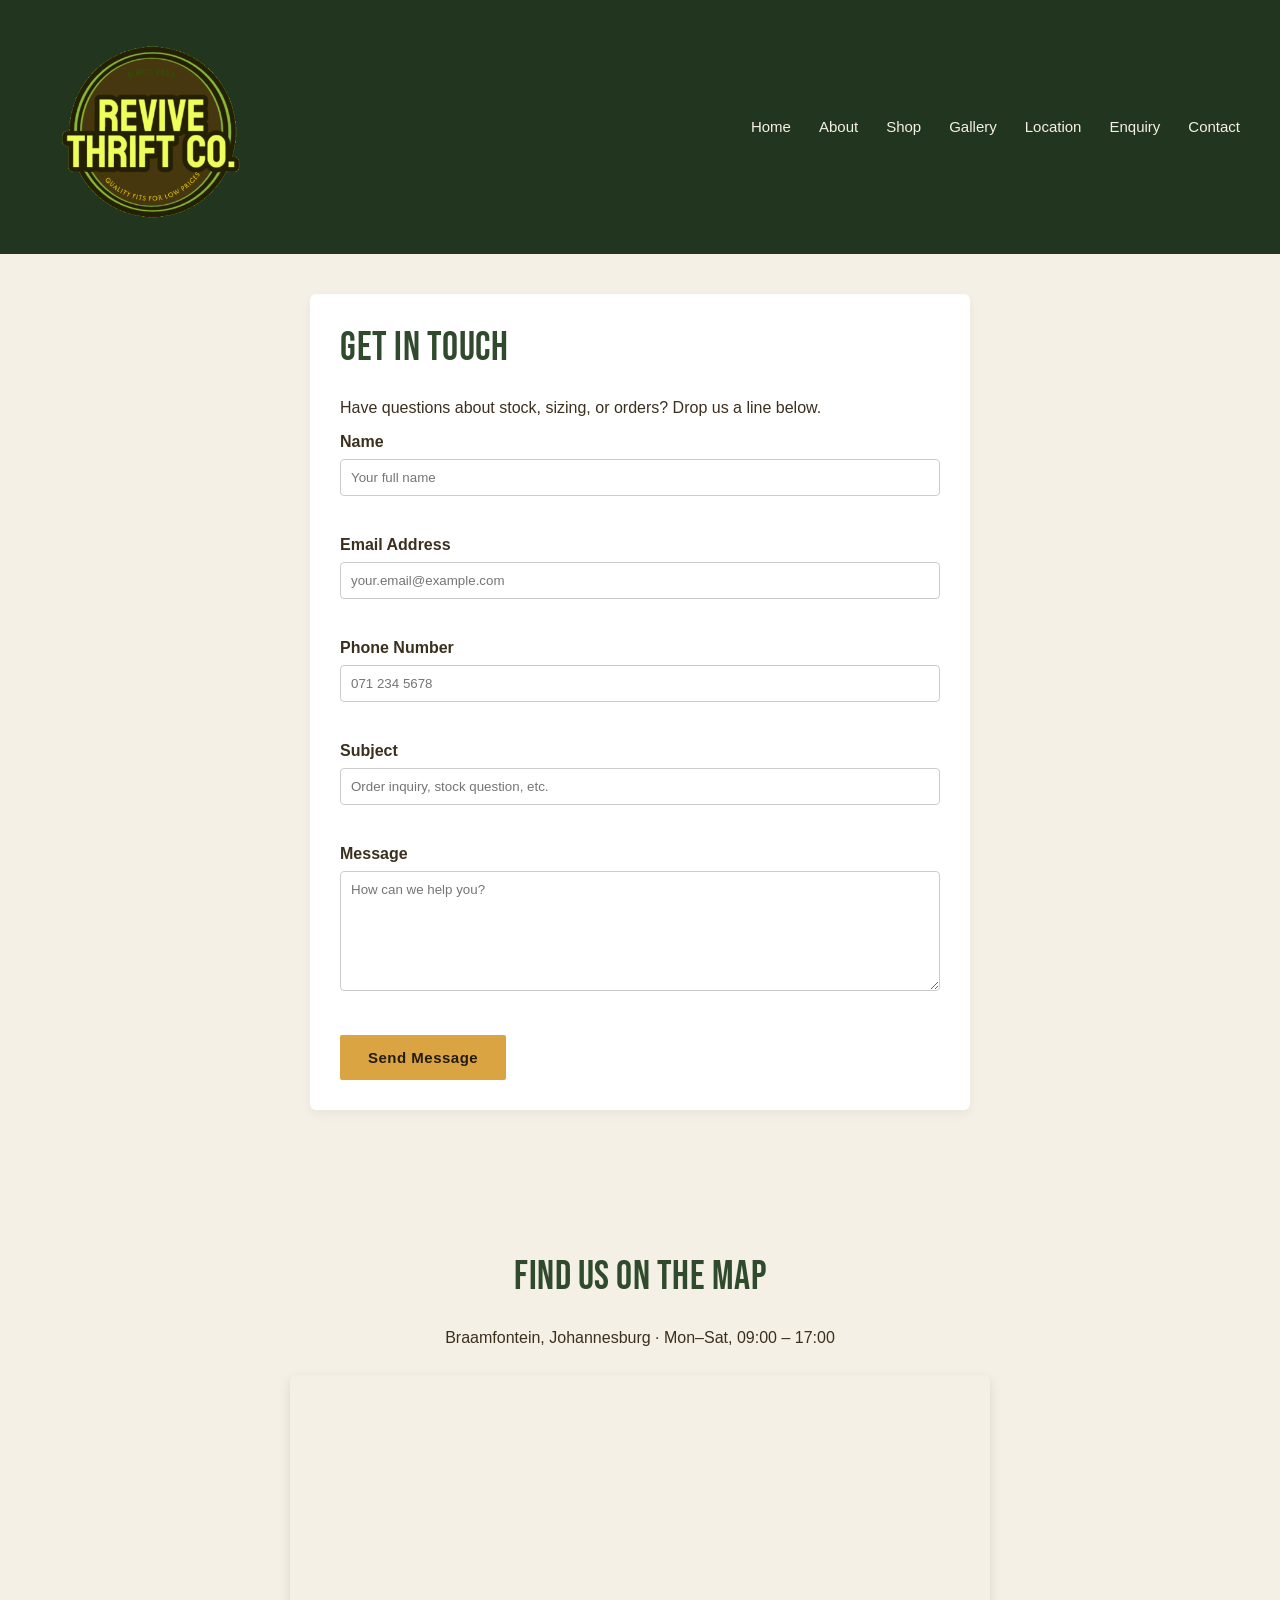
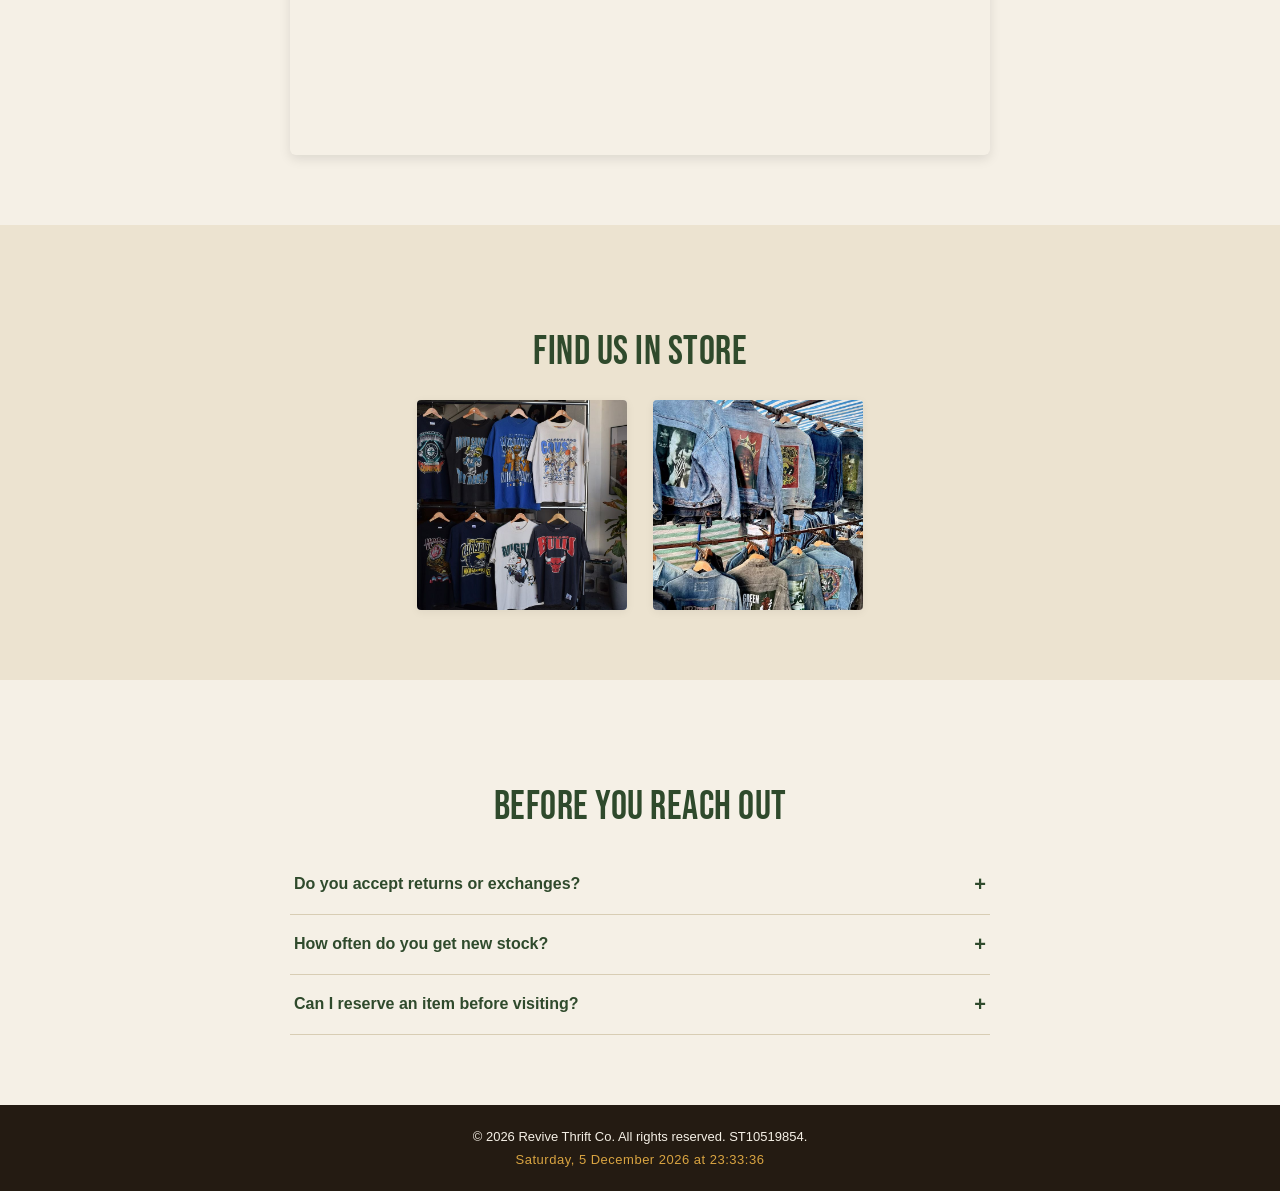
==== commit ec3a57e5: "There is a number of changes that have been made, the names of files, the addition of the gallery pa" ====
--- a/Contact page.html
+++ b/Contact page.html
@@ -10,7 +10,7 @@
   <meta name="author" content="Lesedi Reabetsoe Tsutsubi (ST10519854)">
   <meta name="robots" content="index, follow">
   <meta name="theme-color" content="#3d5c3a">
-  <link rel="canonical" href="https://seddi-techlover.github.io/ST10519854-Web-Development-Assignment/contact.html">
+  <link rel="canonical" href="https://thrift-revive-co.netlify.app/contact%20page.html">
 
   <!-- Open Graph: how the page looks when shared on social media -->
   <meta property="og:type" content="website">
@@ -18,15 +18,15 @@
   <meta property="og:locale" content="en_ZA">
   <meta property="og:title" content="Contact Revive Thrift Co. | Braamfontein Thrift Store">
   <meta property="og:description" content="Get in touch with Revive Thrift Co. in Braamfontein. Send us a message about stock, sizing or orders, and read answers to the questions we are asked most.">
-  <meta property="og:url" content="https://seddi-techlover.github.io/ST10519854-Web-Development-Assignment/contact.html">
-  <meta property="og:image" content="https://seddi-techlover.github.io/ST10519854-Web-Development-Assignment/Images/Picture%2013.jpeg">
+  <meta property="og:url" content="https://thrift-revive-co.netlify.app/contact%20page.html">
+  <meta property="og:image" content="https://thrift-revive-co.netlify.app/Images/Picture%2013.jpeg">
   <meta property="og:image:alt" content="Vintage jewellery displayed at Revive Thrift Co.">
 
   <!-- Twitter/X card -->
   <meta name="twitter:card" content="summary_large_image">
   <meta name="twitter:title" content="Contact Revive Thrift Co. | Braamfontein Thrift Store">
   <meta name="twitter:description" content="Get in touch with Revive Thrift Co. in Braamfontein. Send us a message about stock, sizing or orders, and read answers to the questions we are asked most.">
-  <meta name="twitter:image" content="https://seddi-techlover.github.io/ST10519854-Web-Development-Assignment/Images/Picture%2013.jpeg">
+  <meta name="twitter:image" content="https://thrift-revive-co.netlify.app/Images/Picture%2013.jpeg">
 
   <link rel="icon" href="Images/Revive ThriftCo. Logo.png" type="image/png">
     <link rel="stylesheet" href="CSS/style.css">
@@ -35,16 +35,17 @@
 
     <!-- Header Navigation -->
     <header>
-        <a href="Home.html" class="logo">
+        <a href="index.html" class="logo">
             <img src="Images/Revive ThriftCo. Logo.png" alt="Revive Thrift Co. logo — a Braamfontein thrift store">
         </a>
         <ul class="nav-links">
-            <li><a href="Home.html">Home</a></li>
-            <li><a href="About page.html">About</a></li>
-            <li><a href="Home.html">Shop</a></li>
-            <li><a href="Location page.html">Location</a></li>
-            <li><a href="Enquiry page.html">Enquiry</a></li>
-            <li><a href="Contact page.html">Contact</a></li>
+            <li><a href="index.html">Home</a></li>
+            <li><a href="about page.html">About</a></li>
+            <li><a href="index.html#shop">Shop</a></li>
+            <li><a href="gallery page.html">Gallery</a></li>
+            <li><a href="location page.html">Location</a></li>
+            <li><a href="enquiry page.html">Enquiry</a></li>
+            <li><a href="contact page.html">Contact</a></li>
         </ul>
     </header>
 
@@ -59,7 +60,9 @@
         <p>Have questions about stock, sizing, or orders? Drop us a line below.</p>
 
         <!-- Submitted with fetch() in script.js — no page reload -->
-        <form id="contact-form" novalidate>
+        <form id="contact-form" name="contact" method="POST" data-netlify="true" data-netlify-honeypot="_honey" novalidate>
+            <!-- Netlify Forms needs this hidden field to know which form this is -->
+            <input type="hidden" name="form-name" value="contact">
             <!-- Honeypot: hidden from people, catches bots -->
             <input type="text" name="_honey" class="honeypot" tabindex="-1" autocomplete="off" aria-hidden="true">
             <div class="form-group">
@@ -99,16 +102,29 @@
         <div id="contact-response" class="form-response" role="status" aria-live="polite" hidden></div>
     </main>
 
+    <!-- Google Map: embedded with the iframe code from Google Maps (Share > Embed a map).
+     The pin marks the store's Braamfontein location. -->
+    <section class="section">
+        <h2>Find Us on the Map</h2>
+        <p class="section-intro">Braamfontein, Johannesburg &middot; Mon&ndash;Sat, 09:00 &ndash; 17:00</p>
+        <div class="map-embed">
+            <iframe title="Google Map showing Revive Thrift Co. in Braamfontein, Johannesburg"
+                src="https://www.google.com/maps?q=-26.1925,28.0315&amp;z=15&amp;output=embed"
+                width="600" height="380" style="border:0;" allowfullscreen loading="lazy"
+                referrerpolicy="no-referrer-when-downgrade"></iframe>
+        </div>
+    </section>
+
     <!-- A small gallery section to let customers remember what the store
      has to offer -->
     <section class="section section-alt">
         <h2>Find Us In Store</h2>
         <div class="catalogue-grid">
             <div class="catalogue-item">
-                <img src="Images/Picture 20.jpeg" alt="Inside Revive Thrift Co., showing clothing rails and browsing space" class="lightbox-trigger">
+                <img src="Images/Picture 3.jpeg" alt="Inside Revive Thrift Co., showing clothing rails and browsing space" class="lightbox-trigger">
             </div>
             <div class="catalogue-item">
-                <img src="Images/Picture 22.jpeg" alt="A packed clothing rack of second-hand jackets at Revive Thrift Co." class="lightbox-trigger">
+                <img src="Images/Picture 7.jpeg" alt="A packed clothing rack of second-hand jackets at Revive Thrift Co." class="lightbox-trigger">
             </div>
         </div>
     </section>
@@ -151,6 +167,7 @@
     <!-- Footer -->
     <footer>
         <p>&copy; 2026 Revive Thrift Co. All rights reserved. ST10519854.</p>
+        <p id="datetime" class="footer-datetime"></p>
     </footer>
 
     <script src="JavaScript/script.js"></script>
--- a/CSS/style.css
+++ b/CSS/style.css
@@ -36,7 +36,7 @@
 }
 
 .logo img {
-  height: 220px;
+  height: 210px;
 }
 
 .nav-links {
@@ -745,4 +745,116 @@
 
 button[disabled] {
   cursor: not-allowed;
-}+}
+
+/* ===== Slideshow (lightbox with previous / next) ===== */
+.lightbox-figure {
+  margin: 0;
+  display: flex;
+  flex-direction: column;
+  align-items: center;
+  max-width: 80vw;
+}
+
+.lightbox-overlay .lightbox-figure img {
+  max-width: 80vw;
+  max-height: 75vh;
+  object-fit: contain;
+}
+
+.lightbox-figure figcaption {
+  margin-top: 14px;
+  color: var(--cream);
+  font-size: 15px;
+  letter-spacing: 0.4px;
+  text-align: center;
+}
+
+.lightbox-nav {
+  position: absolute;
+  top: 50%;
+  transform: translateY(-50%);
+  width: 52px;
+  height: 52px;
+  border: none;
+  border-radius: 50%;
+  background-color: rgba(245, 240, 230, 0.15);
+  color: var(--cream);
+  font-size: 24px;
+  cursor: pointer;
+  transition: background-color 0.2s ease;
+}
+
+.lightbox-nav:hover,
+.lightbox-nav:focus-visible {
+  background-color: var(--mustard);
+  color: var(--near-black);
+  outline: none;
+}
+
+.lightbox-prev { left: 24px; }
+.lightbox-next { right: 24px; }
+
+.lightbox-counter {
+  position: absolute;
+  bottom: 22px;
+  left: 50%;
+  transform: translateX(-50%);
+  color: var(--cream);
+  font-size: 13px;
+  letter-spacing: 1px;
+}
+
+/* Only one image available (e.g. a filter left a single match): hide arrows */
+.lightbox-single .lightbox-nav,
+.lightbox-single .lightbox-counter {
+  display: none;
+}
+
+@media (max-width: 600px) {
+  .lightbox-nav { width: 42px; height: 42px; font-size: 20px; }
+  .lightbox-prev { left: 8px; }
+  .lightbox-next { right: 8px; }
+}
+
+/* ===== Gallery page ===== */
+.gallery-grid .catalogue-item p {
+  text-align: center;
+  font-size: 14px;
+}
+
+.gallery-cta {
+  margin-top: 36px;
+}
+
+.gallery-cta a {
+  color: var(--forest);
+  font-weight: bold;
+}
+
+/* ===== Footer date and time ===== */
+.footer-datetime {
+  margin-top: 8px !important;
+  color: var(--mustard);
+  letter-spacing: 0.5px;
+}
+
+/* ===== Google Map embed (contact page) ===== */
+.map-embed {
+  max-width: 700px;
+  margin: 0 auto;
+  border-radius: 6px;
+  overflow: hidden;
+  box-shadow: 0 4px 12px rgba(0, 0, 0, 0.1);
+}
+
+.map-embed iframe {
+  display: block;
+  width: 100%;
+  height: 380px;
+  border: 0;
+}
+
+@media (max-width: 600px) {
+  .map-embed iframe { height: 300px; }
+}
